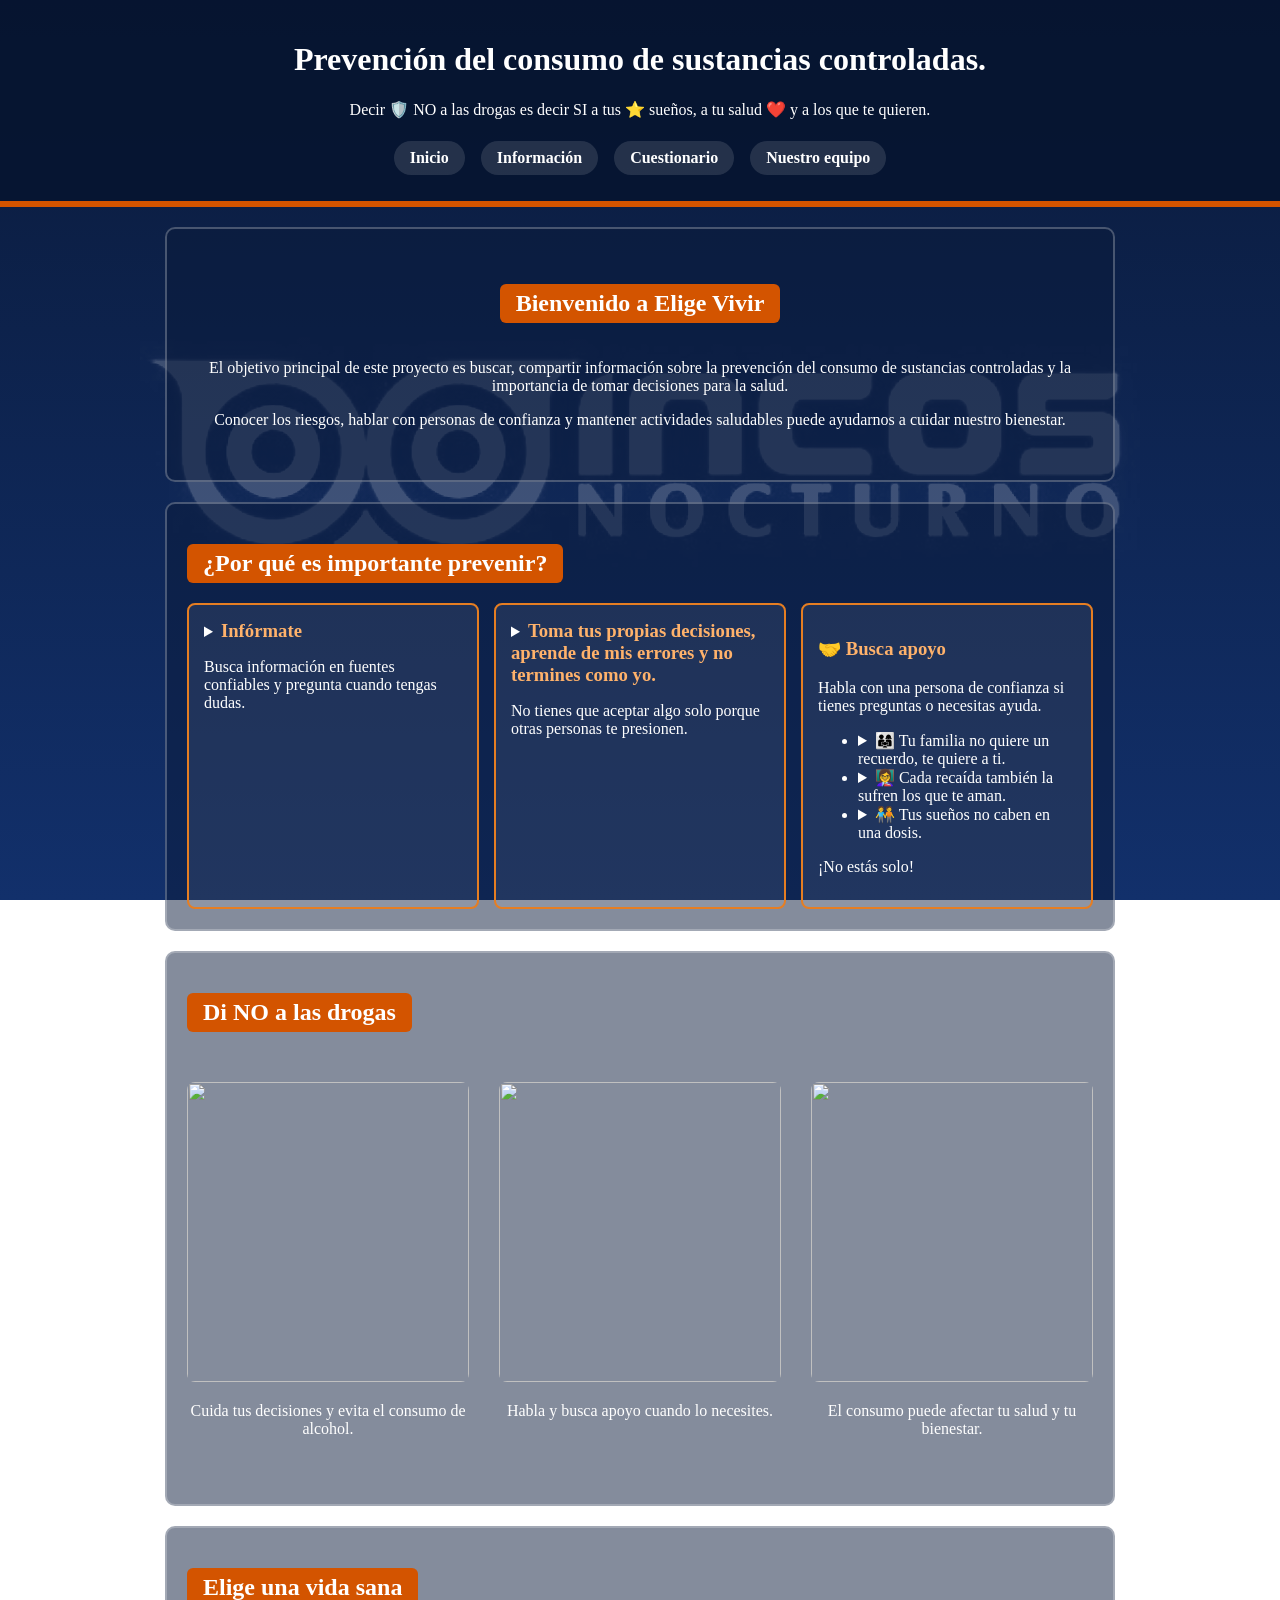
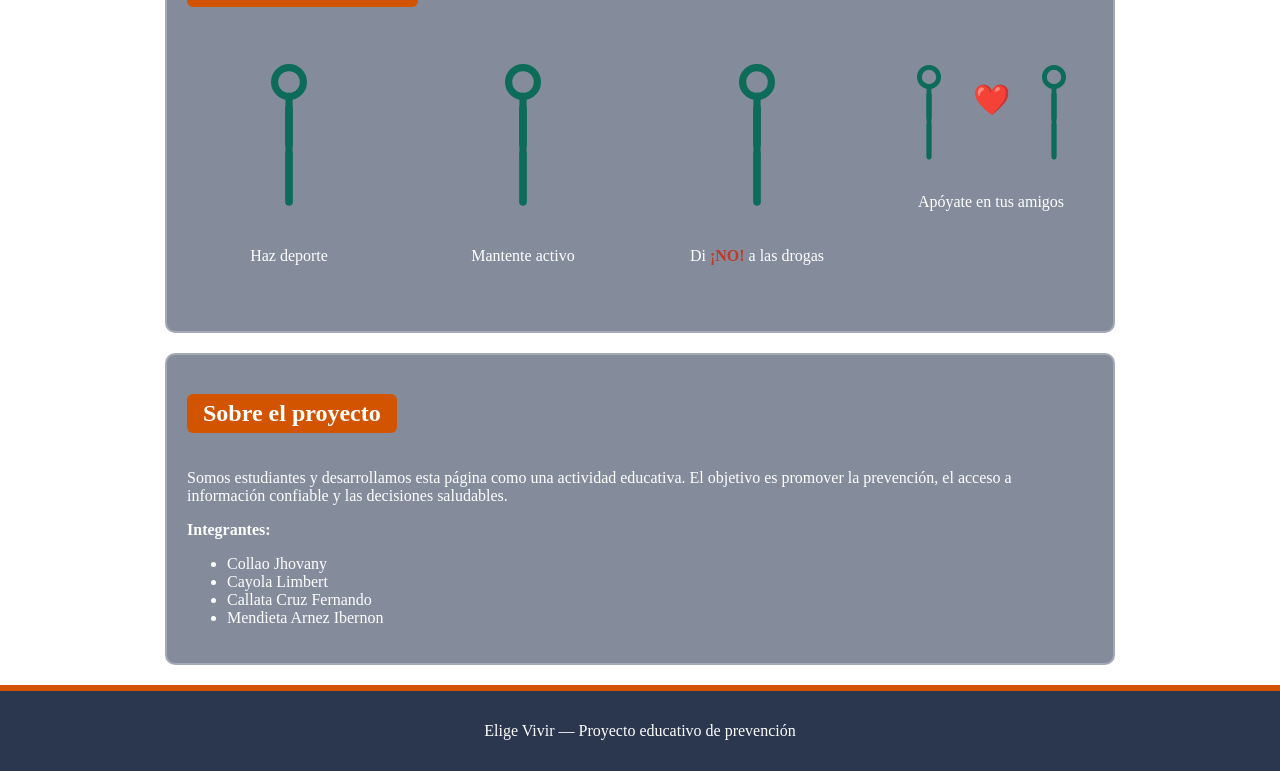
==== index.html @ eb585f91 "Subiendo mi primera pagina web INCOS" ====
<!DOCTYPE html>
<html lang="es">
<head>
    <meta charset="UTF-8">
    <meta name="viewport" content="width=device-width, initial-scale=1.0">
    <title>Elige Vivir | Prevención</title>
    <link rel="stylesheet" href="css/estilos.css">    
    <link rel="stylesheet" href="css/animaciones.css">
    <link rel="stylesheet" href="css/personas.css">


</head>
<body>
    <header>
        <h1>Prevención del consumo de sustancias controladas. </h1>
        <p>Decir <span class="escudo">🛡️</span> NO a las drogas es decir SI a tus <span class="sueno">⭐</span> sueños, a tu salud <span class="corazon">❤️</span> y a los que te quieren.</p>
        
        <nav>
            <a href="#inicio">Inicio</a>
            <a href="#informacion">Información</a>
            <a href="quiz.html">Cuestionario</a>
            <a href="#equipo">Nuestro equipo</a>
        </nav>
    </header>

    <main>
        <section id="inicio" class="principal">
            <h2>Bienvenido a Elige Vivir</h2>
            <p>El objetivo principal de este proyecto es buscar, compartir información 
                 sobre la prevención del consumo de sustancias controladas y la importancia de tomar decisiones para la salud.</p>
            <p>Conocer los riesgos, hablar con personas de confianza y mantener actividades saludables puede ayudarnos a cuidar nuestro bienestar.</p>
            
        </section>

        <section id="informacion">
            <h2>¿Por qué es importante prevenir?</h2>
            <div class="tarjetas">
                <article class="tarjeta">
                    <details>
                    <summary> <h3>Infórmate</h3></summary>
                    
                    <p>
                      <a href="https://www.narcoticosanonimosbolivia.org/reuniones-y-contactos/" target="_blank" rel="noopener noreferrer">Narcóticos Anónimos Bolivia</a>
                      es gratuito y tiene reuniones presenciales y virtuales:
                       </p>
 
                       <ul>
                          <li>
                            <strong>Cochabamba, grupo Libertad:</strong>
                             teléfono fijo <a href="tel:4503599">4503599</a> y
                             WhatsApp <a href="https://wa.me/59171711191" target="_blank" rel="noopener noreferrer">+591 71711191</a>;
                              reuniones lunes, miércoles y viernes desde las 20:00 y domingos desde las 17:00,
                             en Calle 25 de Mayo esq. Bolívar #0193.
                          </li>
                           <li>
                             <strong>Cochabamba, grupo “Solo por hoy”:</strong>
                              celular <a href="tel:+59171719170">+591 71719170</a>,
                              en la Iglesia Verbo Divino, martes, jueves y sábados desde las 19:00.
                          </li>
                          <li>
                               <strong>Santa Cruz, grupo “Vivir Limpios”:</strong>
                                WhatsApp <a href="https://wa.me/59160806082" target="_blank" rel="noopener noreferrer">+591 60806082</a>,
                                en la Capilla Nuestra Señora del Rosario, lunes, miércoles y viernes desde las 19:00.
                          </li>
                          <li>
                               <strong>Santa Cruz, grupo “Valor para Cambiar”:</strong>
                               WhatsApp <a href="https://wa.me/59177846469" target="_blank" rel="noopener noreferrer">+591 77846469</a>.
                          </li>
                      </ul>
 
                          <p class="aviso">Confirma horarios y direcciones en el sitio oficial antes de asistir.</p>
                          </details>

                          <p>Busca información en fuentes confiables y pregunta cuando tengas dudas.</p>
                          



                </article>
                <article class="tarjeta">
                 <details>
                 <summary><h3>Toma tus propias decisiones, aprende de mis errores y no termines como yo. </h3></summary>
                 <img src="img/drogas.gif" alt="Decide por ti" width="200">
                 </details>
                 <p>No tienes que aceptar algo solo porque otras personas te presionen.</p>
                 </article>
                <article class="tarjeta apoyo">
    <h3>🤝 Busca apoyo</h3>
    <p>Habla con una persona de confianza si tienes preguntas o necesitas ayuda.</p>
    <ul>
        
    <li>
        <details>
            <summary>👨‍👩‍👧 Tu familia no quiere un recuerdo, te quiere a ti. </summary>
            
            <video src="C:\INCOS\WEB\proyecto de webOS\videos\si tomas no manejes.mp4" controls width="100%"></video>
        </details>
    </li>
    <li>
        <details>
            <summary>👩‍🏫 Cada recaída también la sufren los que te aman. </summary>
            <video src="C:\INCOS\WEB\proyecto de webOS\videos\no consumas drigas.mp4" controls width="100%"></video>
        </details>
    </li>
    <li>
        <details>
            <summary>🧑‍🤝‍🧑 Tus sueños no caben en una dosis. </summary>
            <video src="C:\INCOS\WEB\proyecto de webOS\videos\tus acciones cobran vidas.mp4" controls width="100%"></video>
        </details>
    </li>

    </ul>
    <p class="aviso">¡No estás solo!</p>
</article>
            </div>
        </section>

        <section id="animaciones">
    <h2>Di NO a las drogas</h2>
    <div class="personas galeria-prevencion">
        <div class="persona">
            <img src="C:\INCOS\WEB\proyecto de webOS\img\img1.webp" height="300 " width="300" >
            <p>Cuida tus decisiones y evita el consumo de alcohol.</p>
        </div>
        <div class="persona">
            <img src="C:\INCOS\WEB\proyecto de webOS\img\img2.jpg"  height="300 " width="300" >
            <p>Habla y busca apoyo cuando lo necesites.</p>
        </div>
        <div class="persona">
            <img src="C:\INCOS\WEB\proyecto de webOS\img\img3.webp" height="300 " width="300">
            <p>El consumo puede afectar tu salud y tu bienestar.</p>
        </div>
    </div>
</section>

    
</section>

        <section id="personas">
    <h2>Elige una vida sana</h2>

    <div class="personas">

        <!-- 1. Persona haciendo deporte -->
        <div class="persona">
            <svg viewBox="0 0 100 140" class="p-deporte">
                <g class="figura">
                    <circle class="cabeza" cx="50" cy="20" r="12"/>
                    <line class="cuerpo" x1="50" y1="32" x2="50" y2="80"/>
                    <line class="brazo-i" x1="50" y1="42" x2="50" y2="72"/>
                    <line class="brazo-d" x1="50" y1="42" x2="50" y2="72"/>
                    <line class="pierna-i" x1="50" y1="80" x2="50" y2="120"/>
                    <line class="pierna-d" x1="50" y1="80" x2="50" y2="120"/>
                </g>
            </svg>
            <p>Haz deporte</p>
        </div>

        <!-- 2. Persona corriendo -->
        <div class="persona">
            <svg viewBox="0 0 100 140" class="p-correr">
                <g class="figura">
                    <circle class="cabeza" cx="50" cy="20" r="12"/>
                    <line class="cuerpo" x1="50" y1="32" x2="50" y2="80"/>
                    <line class="brazo-i" x1="50" y1="42" x2="50" y2="72"/>
                    <line class="brazo-d" x1="50" y1="42" x2="50" y2="72"/>
                    <line class="pierna-i" x1="50" y1="80" x2="50" y2="120"/>
                    <line class="pierna-d" x1="50" y1="80" x2="50" y2="120"/>
                </g>
            </svg>
            <p>Mantente activo</p>
        </div>

        <!-- 3. Persona diciendo NO -->
        <div class="persona">
            <svg viewBox="0 0 100 140" class="p-no">
                <g class="figura">
                    <circle class="cabeza" cx="50" cy="20" r="12"/>
                    <line class="cuerpo" x1="50" y1="32" x2="50" y2="80"/>
                    <line class="brazo-i" x1="50" y1="42" x2="50" y2="72"/>
                    <line class="brazo-d" x1="50" y1="42" x2="50" y2="72"/>
                    <line class="pierna-i" x1="50" y1="80" x2="50" y2="120"/>
                    <line class="pierna-d" x1="50" y1="80" x2="50" y2="120"/>
                </g>
            </svg>
            <p>Di <span class="texto-no">¡NO!</span> a las drogas</p>
        </div>

        <!-- 4. Amigos que se apoyan -->
        <div class="persona">
            <div class="amigos">
                <svg viewBox="0 0 100 140" class="p-amigo">
                    <g class="figura">
                        <circle class="cabeza" cx="50" cy="20" r="12"/>
                        <line class="cuerpo" x1="50" y1="32" x2="50" y2="80"/>
                        <line class="brazo-i" x1="50" y1="42" x2="50" y2="72"/>
                        <line class="brazo-d" x1="50" y1="42" x2="50" y2="72"/>
                        <line class="pierna-i" x1="50" y1="80" x2="50" y2="120"/>
                        <line class="pierna-d" x1="50" y1="80" x2="50" y2="120"/>
                    </g>
                </svg>

                <span class="corazon-flota">❤️</span>

                <svg viewBox="0 0 100 140" class="p-amigo p-retraso">
                    <g class="figura">
                        <circle class="cabeza" cx="50" cy="20" r="12"/>
                        <line class="cuerpo" x1="50" y1="32" x2="50" y2="80"/>
                        <line class="brazo-i" x1="50" y1="42" x2="50" y2="72"/>
                        <line class="brazo-d" x1="50" y1="42" x2="50" y2="72"/>
                        <line class="pierna-i" x1="50" y1="80" x2="50" y2="120"/>
                        <line class="pierna-d" x1="50" y1="80" x2="50" y2="120"/>
                    </g>
                </svg>
            </div>
            <p>Apóyate en tus amigos</p>
        </div>

    </div>
</section>

        <section id="equipo">
            <h2>Sobre el proyecto</h2>
            <p>Somos estudiantes y desarrollamos esta página como una actividad educativa. El objetivo es promover la prevención, el acceso a información confiable y las decisiones saludables.</p>
            <p><strong>Integrantes:</strong></p>
            <ul>
                <li>Collao Jhovany</li>
                <li>Cayola Limbert</li>
                <li>Callata Cruz Fernando</li>
                <li>Mendieta Arnez Ibernon</li>
            </ul>
        </section>
    </main>

    <footer>
        <p>Elige Vivir — Proyecto educativo de prevención</p>
    </footer>

</body>
</html>
---- css/estilos.css ----
/* ===== FONDO AZUL + MARCA DE AGUA ===== */

body {
    margin: 0;
    min-height: 100vh;
    color: white;
}

/* capa 1: degradado azul (detrás de todo) */
body::before {
    content: "";
    position: fixed;
    inset: 0;
    background: linear-gradient(180deg, #0a1a3a 0%, #12306b 100%);
    z-index: -2;
}

/* capa 2: marca de agua INCOS (detrás del contenido, encima del azul) */
body::after {
    content: "";
    position: fixed;
    inset: 0;
    background-image: url("../img/incos.jpeg");
    background-repeat: no-repeat;
    background-position: center;
    background-size: 1000px;
    /* invierte el logo: el blanco pasa a negro (invisible con screen)
       y el logo queda claro sobre el azul */
    filter: grayscale(1) invert(1) brightness(3);
    mix-blend-mode: screen;
    opacity: 0.2;              /* sube a 0.3 para que se note más */
    pointer-events: none;
    z-index: -1;
}

/* ===== ENCABEZADO Y MENÚ ===== */

header {
    background-color: rgba(6, 20, 48, 0.85);
    color: white;
    text-align: center;
    padding: 20px;
    border-bottom: 6px solid #d35400;
}

nav {
    margin-top: 15px;
}

/* los enlaces parecen etiquetas */
nav a {
    color: white;
    background-color: rgba(255, 255, 255, 0.12);
    text-decoration: none;
    margin: 6px;
    padding: 8px 16px;
    border-radius: 20px;
    display: inline-block;
    font-weight: bold;
}

nav a:hover {
    background-color: white;
    color: #0a1a3a;
}

/* ===== CONTENIDO ===== */

main {
    width: 90%;
    max-width: 950px;
    margin: 20px auto;
}

section {
    background-color: rgba(10, 26, 58, 0.5);
    margin-bottom: 20px;
    padding: 20px;
    border: 2px solid rgba(255, 255, 255, 0.25);
    border-radius: 10px;
}

/* los titulos parecen una etiqueta */
h2 {
    color: white;
    background-color: #d35400;
    display: inline-block;
    padding: 6px 16px;
    border-radius: 6px;
}

.principal {
    text-align: center;
    padding: 35px 20px;
}

/* ===== TARJETAS ===== */

.tarjetas {
    display: flex;
    gap: 15px;
}

.tarjeta {
    flex: 1;
    background-color: rgba(255, 255, 255, 0.08);
    padding: 15px;
    border: 2px solid #e67e22;
    border-radius: 8px;
}

.tarjeta h3 {
    color: #ffb26b;
}

.tarjeta a {
    color: #ffb26b;
}

.tarjeta summary {
    cursor: pointer;
}

.tarjeta summary h3 {
    display: inline;
}

/* ===== GALERÍA DE FOTOS ===== */

.galeria-prevencion {
    display: flex;
    gap: 20px;                 /* separación entre fotos */
    justify-content: center;
}

.persona {
    flex: 1;
    text-align: center;
}

.persona img {
    width: 100%;
    height: 300px;
    object-fit: cover;         /* mismo tamaño para las tres fotos, sin deformarlas */
    border-radius: 8px;
}

/* ===== BOTONES ===== */

.boton {
    background-color: #d35400;
    color: white;
    border: none;
    padding: 12px 20px;
    margin-top: 10px;
    margin-right: 8px;
    border-radius: 25px;
    cursor: pointer;
    font-size: 16px;
    font-weight: bold;
}

.boton:hover {
    background-color: #a04000;
}

.boton:disabled {
    background-color: #aaa;
    cursor: not-allowed;
}

/* ===== CUESTIONARIO ===== */

.caja-quiz {
    background-color: rgba(255, 255, 255, 0.08);
    border: 2px dashed #e67e22;
    padding: 18px;
    border-radius: 8px;
    margin-top: 15px;
}

input {
    display: block;
    width: 95%;
    max-width: 400px;
    padding: 10px;
    margin: 8px 0;
    border: 1px solid #aaa;
    border-radius: 4px;
    background-color: white;
    color: #000;
}

.opcion {
    display: block;
    width: 100%;
    text-align: left;
    background-color: white;
    color: #000;
    border: 1px solid #bbb;
    padding: 10px;
    margin: 8px 0;
    border-radius: 4px;
    cursor: pointer;
}

.opcion:hover {
    background-color: #ffe5cc;
}

.opcion.correcta {
    background-color: #d7f0d9;
    border-color: #338642;
}

.opcion.incorrecta {
    background-color: #f7dddd;
    border-color: #b83b3b;
}

.barra-fondo {
    background-color: #ddd;
    height: 14px;
    border-radius: 7px;
    overflow: hidden;
}

#barraQuiz {
    background-color: #e67e22;
    width: 0;
    height: 14px;
}

.puntaje-final {
    font-size: 40px;
    font-weight: bold;
    color: #ffb26b;
}

.oculto {
    display: none;
}

/* ===== PIE DE PÁGINA ===== */

footer {
    background-color: rgba(6, 20, 48, 0.85);
    color: white;
    text-align: center;
    padding: 15px;
    border-top: 6px solid #d35400;
}

/* ===== CELULAR ===== */

@media (max-width: 650px) {
    .tarjetas {
        display: block;
    }

    .tarjeta {
        margin-bottom: 10px;
    }

    .galeria-prevencion {
        flex-direction: column;
    }

    nav a {
        margin: 4px;
    }
}
---- css/animaciones.css ----
/* ============================================
   animaciones.css
   Animaciones simples para "Elige Vivir"
   Se usan en CSS puro: no hace falta JavaScript.
   ============================================ */


/* ---------- 1. DEFINIMOS LAS ANIMACIONES (@keyframes) ---------- */

/* Aparecer subiendo suavemente */
@keyframes aparecer {
    from {
        opacity: 0;
        transform: translateY(30px);
    }
    to {
        opacity: 1;
        transform: translateY(0);
    }
}

/* Latido de corazón: simboliza la vida y la salud */
@keyframes latido {
    0%, 100% { transform: scale(1); }
    25%      { transform: scale(1.3); }
    50%      { transform: scale(1); }
    75%      { transform: scale(1.2); }
}

/* Escudo que "protege": crece y brilla un poco */
@keyframes proteger {
    0%, 100% {
        transform: scale(1);
        filter: drop-shadow(0 0 0 rgba(0, 150, 255, 0));
    }
    50% {
        transform: scale(1.15);
        filter: drop-shadow(0 0 10px rgba(0, 150, 255, 0.9));
    }
}

/* Flotar de arriba a abajo */
@keyframes flotar {
    0%, 100% { transform: translateY(0); }
    50%      { transform: translateY(-10px); }
}

/* Llenado de la barra de progreso del cuestionario */
@keyframes brillo {
    0%   { opacity: 0.7; }
    50%  { opacity: 1; }
    100% { opacity: 0.7; }
}

/* Rebote para el puntaje final */
@keyframes rebote {
    0%   { transform: scale(0); }
    60%  { transform: scale(1.3); }
    100% { transform: scale(1); }
}


/* ---------- 2. APLICAMOS LAS ANIMACIONES A TU PÁGINA ---------- */

/* Encabezado: título y frase aparecen al cargar */
header h1 {
    animation: aparecer 1s ease-out;
}

header p {
    animation: aparecer 1.5s ease-out;
}

/* Cada sección aparece al cargar la página */
main section {
    animation: aparecer 1s ease-out;
}

/* Menú: los enlaces se levantan al pasar el mouse */
nav a {
    display: inline-block;
    transition: transform 0.3s;
}

nav a:hover {
    transform: translateY(-4px) scale(1.1);
}

/* Tarjetas de "¿Por qué es importante prevenir?" */
.tarjeta {
    transition: transform 0.3s, box-shadow 0.3s;
}

.tarjeta:hover {
    transform: translateY(-10px);
    box-shadow: 0 10px 20px rgba(0, 0, 0, 0.25);
}

/* Botones del cuestionario */
.boton {
    transition: transform 0.2s, box-shadow 0.2s;
}

.boton:hover {
    transform: scale(1.08);
    box-shadow: 0 5px 12px rgba(0, 0, 0, 0.3);
}

.boton:active {
    transform: scale(0.95);
}

/* Cajas del cuestionario aparecen suavemente */
.caja-quiz {
    animation: aparecer 0.6s ease-out;
}

/* Barra de progreso del cuestionario */
#barraQuiz {
    transition: width 0.5s ease;
    animation: brillo 2s infinite;
}

/* Puntaje final con rebote */
.puntaje-final {
    animation: rebote 0.8s ease-out;
}


/* ---------- 3. ÍCONOS TEMÁTICOS (contra las drogas) ---------- */

/* Corazón latiendo = vida y salud */
.corazon {
    display: inline-block;
    animation: latido 1.5s infinite;
}

/* Escudo protector = decir NO a las drogas */
.escudo {
    display: inline-block;
    animation: proteger 2s infinite;
}

/* Estrella flotando = tus sueños */
.sueno {
    display: inline-block;
    animation: flotar 3s ease-in-out infinite;
}
---- css/personas.css ----
/* ============================================
   personas.css
   Personas (figuras de palitos) que se mueven
   Archivo independiente: no necesita animaciones.css
   ============================================ */


/* ---------- 1. CONTENEDORES ---------- */

.personas {
    display: flex;
    justify-content: center;
    flex-wrap: wrap;
    gap: 30px;
    margin: 30px 0;
}

.persona {
    text-align: center;
    width: 180px;
}

.persona svg {
    width: 120px;
    height: 170px;
    overflow: visible;
}

/* Dibujo de la persona: color y grosor de las líneas */
.persona line,
.persona circle {
    stroke: #0d6b5a;
    stroke-width: 6;
    stroke-linecap: round;
    fill: none;
}

/* Punto de giro de cada parte del cuerpo
   (el hombro para los brazos, la cadera para las piernas) */
.brazo-i, .brazo-d {
    transform-origin: 50px 42px;
}

.pierna-i, .pierna-d {
    transform-origin: 50px 80px;
}


/* ---------- 2. PERSONA HACIENDO DEPORTE (saltos de tijera) ---------- */

@keyframes p-salto {
    0%, 100% { transform: translateY(0); }
    50%      { transform: translateY(-10px); }
}

@keyframes p-brazo-i-abrir {
    0%, 100% { transform: rotate(15deg); }
    50%      { transform: rotate(155deg); }
}

@keyframes p-brazo-d-abrir {
    0%, 100% { transform: rotate(-15deg); }
    50%      { transform: rotate(-155deg); }
}

@keyframes p-pierna-i-abrir {
    0%, 100% { transform: rotate(5deg); }
    50%      { transform: rotate(25deg); }
}

@keyframes p-pierna-d-abrir {
    0%, 100% { transform: rotate(-5deg); }
    50%      { transform: rotate(-25deg); }
}

.p-deporte .figura  { animation: p-salto 1s ease-in-out infinite; }
.p-deporte .brazo-i { animation: p-brazo-i-abrir 1s ease-in-out infinite; }
.p-deporte .brazo-d { animation: p-brazo-d-abrir 1s ease-in-out infinite; }
.p-deporte .pierna-i { animation: p-pierna-i-abrir 1s ease-in-out infinite; }
.p-deporte .pierna-d { animation: p-pierna-d-abrir 1s ease-in-out infinite; }


/* ---------- 3. PERSONA CORRIENDO ---------- */

@keyframes p-balanceo-brazo {
    from { transform: rotate(-50deg); }
    to   { transform: rotate(50deg); }
}

@keyframes p-balanceo-pierna {
    from { transform: rotate(-40deg); }
    to   { transform: rotate(40deg); }
}

@keyframes p-rebote {
    from { transform: translateY(0); }
    to   { transform: translateY(-6px); }
}

.p-correr .figura   { animation: p-rebote 0.3s ease-in-out infinite alternate; }
.p-correr .brazo-i  { animation: p-balanceo-brazo 0.3s ease-in-out infinite alternate; }
.p-correr .brazo-d  { animation: p-balanceo-brazo 0.3s ease-in-out infinite alternate-reverse; }
.p-correr .pierna-i { animation: p-balanceo-pierna 0.3s ease-in-out infinite alternate; }
.p-correr .pierna-d { animation: p-balanceo-pierna 0.3s ease-in-out infinite alternate-reverse; }


/* ---------- 4. PERSONA DICIENDO "NO" (brazos arriba, como un alto) ---------- */

@keyframes p-no-izq {
    from { transform: rotate(135deg); }
    to   { transform: rotate(165deg); }
}

@keyframes p-no-der {
    from { transform: rotate(-135deg); }
    to   { transform: rotate(-165deg); }
}

@keyframes p-pulso {
    0%, 100% { transform: scale(1); }
    50%      { transform: scale(1.25); }
}

.p-no .brazo-i { animation: p-no-izq 0.4s ease-in-out infinite alternate; }
.p-no .brazo-d { animation: p-no-der 0.4s ease-in-out infinite alternate; }

/* El texto "¡NO!" late */
.texto-no {
    display: inline-block;
    color: #c0392b;
    font-weight: bold;
    animation: p-pulso 0.8s ease-in-out infinite;
}


/* ---------- 5. AMIGOS QUE SE APOYAN ---------- */

@keyframes p-saltito {
    0%, 100% { transform: translateY(0); }
    50%      { transform: translateY(-8px); }
}

@keyframes p-saludo {
    0%, 100% { transform: rotate(10deg); }
    50%      { transform: rotate(35deg); }
}

@keyframes p-saludo-d {
    0%, 100% { transform: rotate(-10deg); }
    50%      { transform: rotate(-35deg); }
}

@keyframes p-flotar-corazon {
    0%, 100% { transform: translateY(0) scale(1); }
    50%      { transform: translateY(-12px) scale(1.2); }
}

.amigos {
    display: flex;
    justify-content: center;
    align-items: flex-end;
}

.amigos svg {
    width: 80px;
    height: 120px;
}

.p-amigo .figura  { animation: p-saltito 1.2s ease-in-out infinite; }
.p-amigo .brazo-i { animation: p-saludo 1.2s ease-in-out infinite; }
.p-amigo .brazo-d { animation: p-saludo-d 1.2s ease-in-out infinite; }

/* El segundo amigo se mueve un poquito después */
.p-retraso .figura,
.p-retraso .brazo-i,
.p-retraso .brazo-d {
    animation-delay: 0.6s;
}

.corazon-flota {
    font-size: 30px;
    margin: 0 4px 60px;
    animation: p-flotar-corazon 1.5s ease-in-out infinite;
}
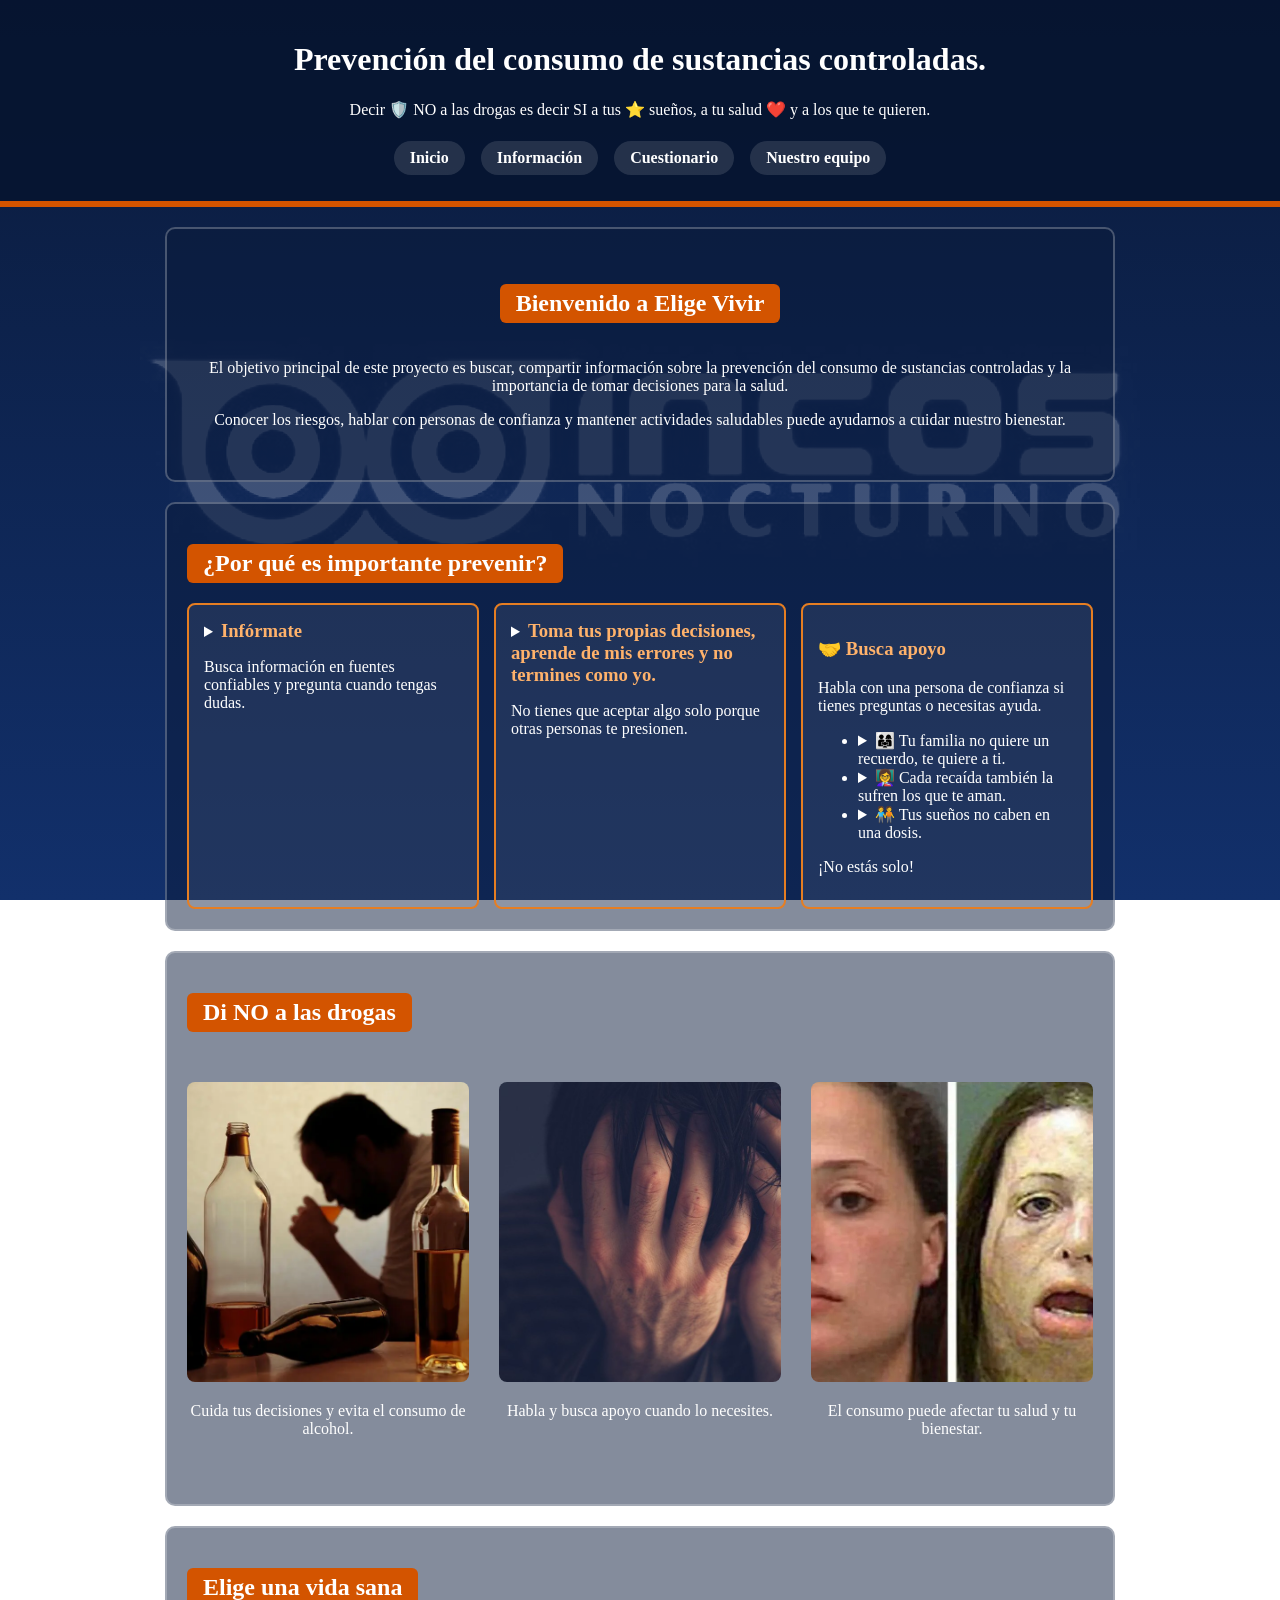
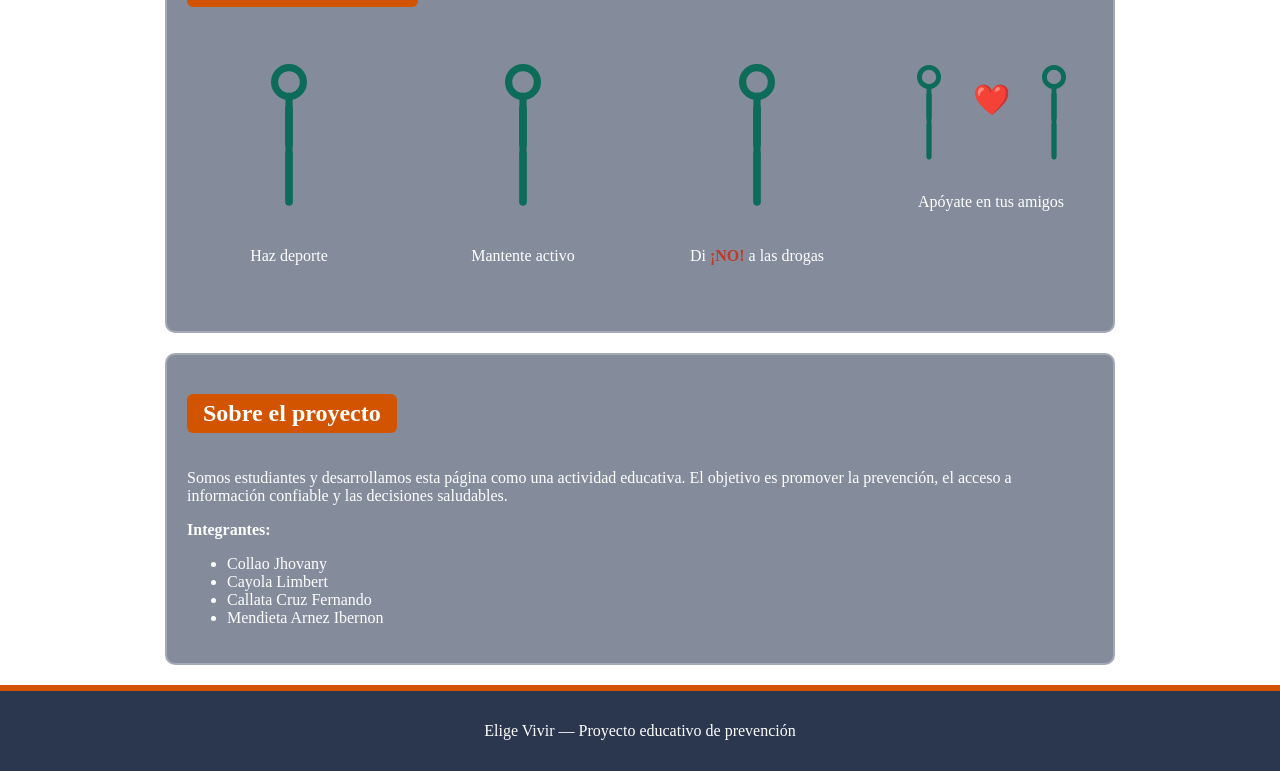
==== commit 3bdf09a4: "Se ha corregido errores" ====
--- a/index.html
+++ b/index.html
@@ -118,19 +118,19 @@
         <section id="animaciones">
     <h2>Di NO a las drogas</h2>
     <div class="personas galeria-prevencion">
-        <div class="persona">
-            <img src="C:\INCOS\WEB\proyecto de webOS\img\img1.webp" height="300 " width="300" >
-            <p>Cuida tus decisiones y evita el consumo de alcohol.</p>
-        </div>
-        <div class="persona">
-            <img src="C:\INCOS\WEB\proyecto de webOS\img\img2.jpg"  height="300 " width="300" >
-            <p>Habla y busca apoyo cuando lo necesites.</p>
-        </div>
-        <div class="persona">
-            <img src="C:\INCOS\WEB\proyecto de webOS\img\img3.webp" height="300 " width="300">
-            <p>El consumo puede afectar tu salud y tu bienestar.</p>
-        </div>
-    </div>
+    <div class="persona">
+        <img src="img/img1.webp" alt="Persona bebiendo alcohol">
+        <p>Cuida tus decisiones y evita el consumo de alcohol.</p>
+    </div>
+    <div class="persona">
+        <img src="img/img2.jpg" alt="Persona pidiendo ayuda">
+        <p>Habla y busca apoyo cuando lo necesites.</p>
+    </div>
+    <div class="persona">
+        <img src="img/img3.webp" alt="Efectos del consumo en el rostro">
+        <p>El consumo puede afectar tu salud y tu bienestar.</p>
+    </div>
+</div>
 </section>
 
     
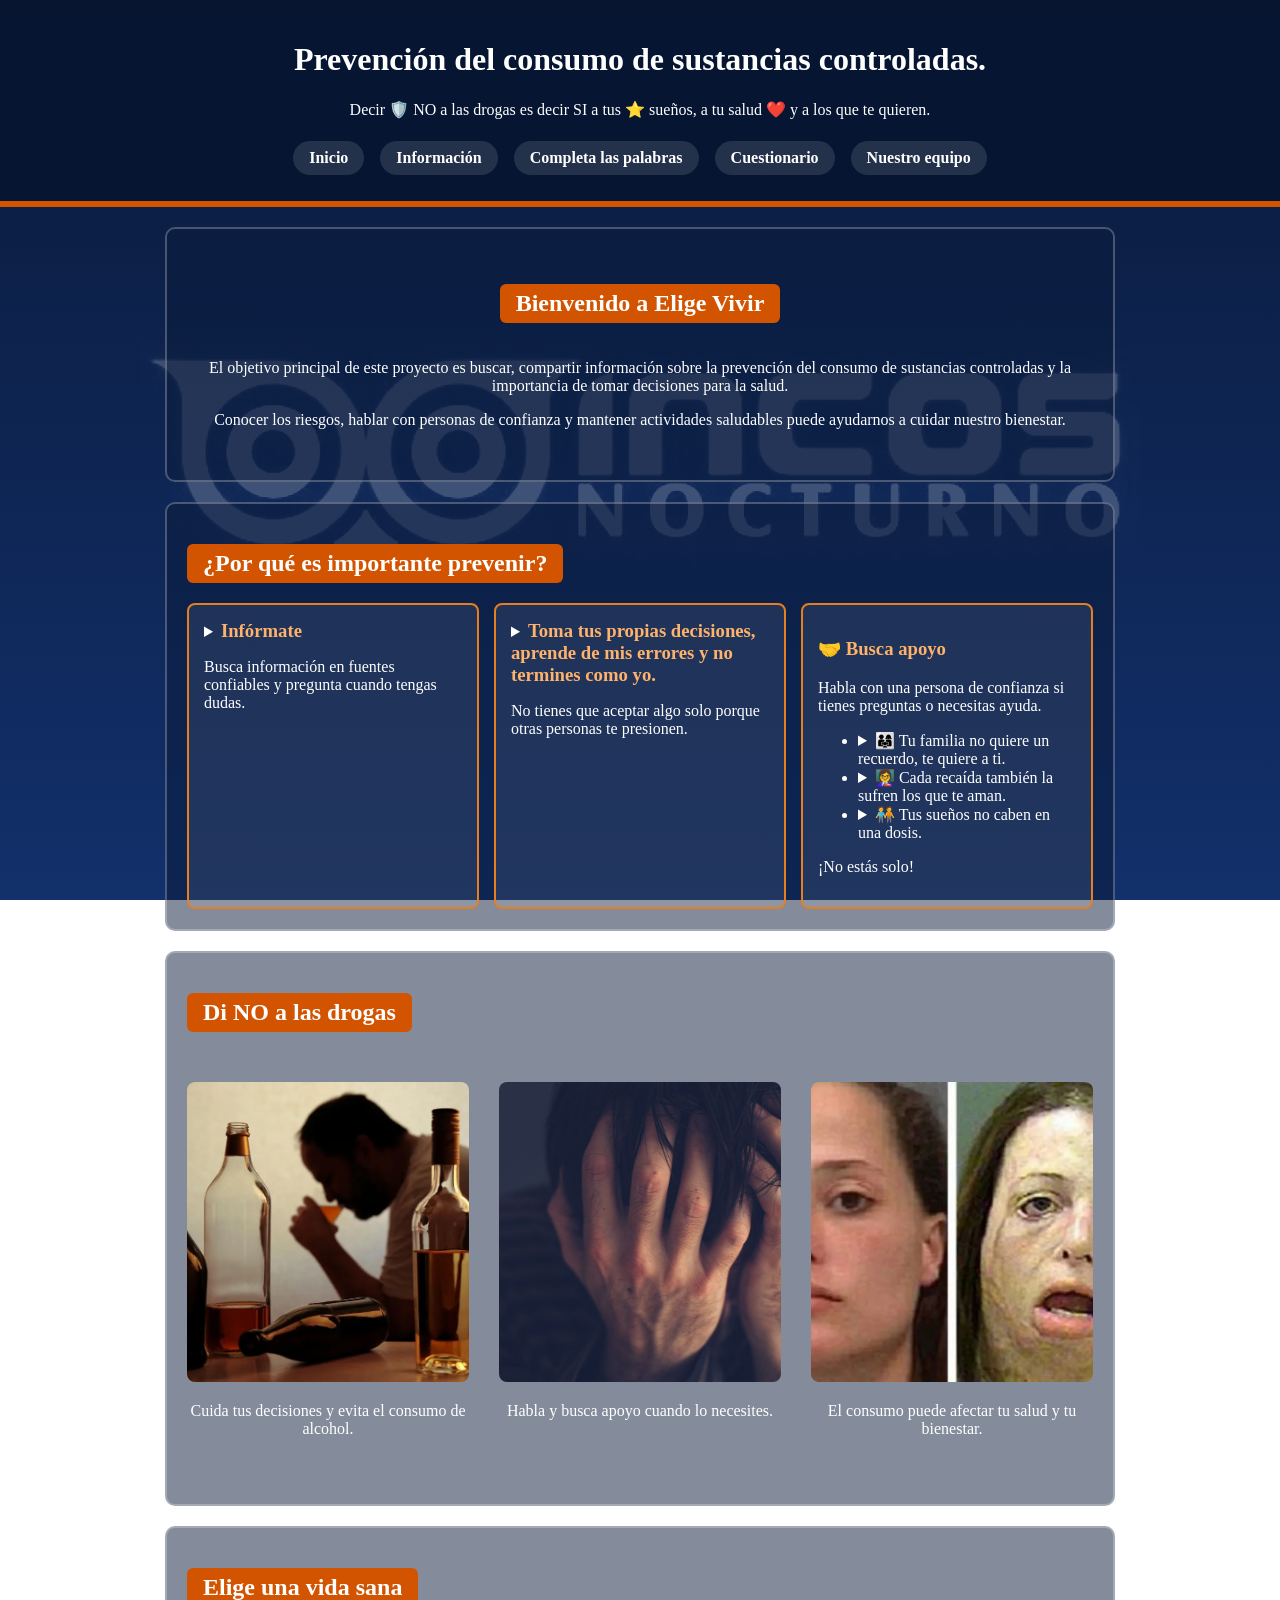
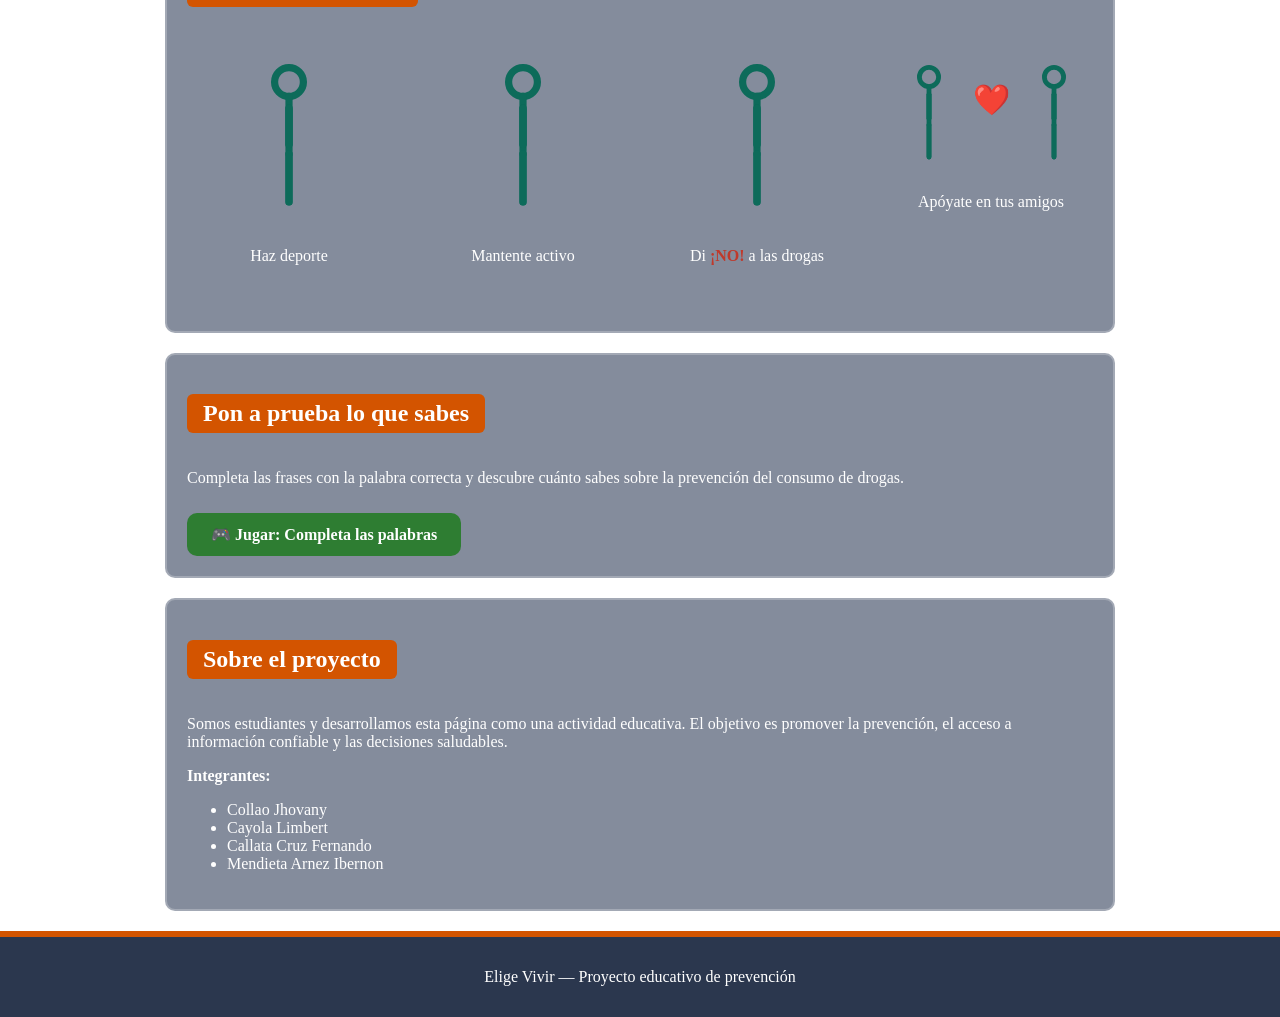
==== commit b22ff822: "Se ha actualizado el html y creado un nuevo quiz" ====
--- a/index.html
+++ b/index.html
@@ -7,20 +7,30 @@
     <link rel="stylesheet" href="css/estilos.css">    
     <link rel="stylesheet" href="css/animaciones.css">
     <link rel="stylesheet" href="css/personas.css">
-
+    <link rel="stylesheet" href="css/juegoDePalabras.css">
+    <link rel="stylesheet" href="css/menu.css">
 
 </head>
+    <script src="js/menu.js" defer></script>
+</body>
 <body>
     <header>
         <h1>Prevención del consumo de sustancias controladas. </h1>
         <p>Decir <span class="escudo">🛡️</span> NO a las drogas es decir SI a tus <span class="sueno">⭐</span> sueños, a tu salud <span class="corazon">❤️</span> y a los que te quieren.</p>
         
-        <nav>
-            <a href="#inicio">Inicio</a>
-            <a href="#informacion">Información</a>
-            <a href="quiz.html">Cuestionario</a>
-            <a href="#equipo">Nuestro equipo</a>
-        </nav>
+        <button id="btnMenu" class="btn-menu" aria-label="Abrir menú" aria-expanded="false">
+    <span></span>
+    <span></span>
+    <span></span>
+</button>
+
+<nav id="menuPrincipal">
+    <a href="#inicio">Inicio</a>
+    <a href="#informacion">Información</a>
+    <a href="juegoDePalabras.html">Completa las palabras</a>
+    <a href="quiz.html">Cuestionario</a>
+    <a href="#equipo">Nuestro equipo</a>
+</nav>
     </header>
 
     <main>
@@ -90,24 +100,23 @@
     <ul>
         
     <li>
-        <details>
-            <summary>👨‍👩‍👧 Tu familia no quiere un recuerdo, te quiere a ti. </summary>
-            
-            <video src="C:\INCOS\WEB\proyecto de webOS\videos\si tomas no manejes.mp4" controls width="100%"></video>
-        </details>
-    </li>
-    <li>
-        <details>
-            <summary>👩‍🏫 Cada recaída también la sufren los que te aman. </summary>
-            <video src="C:\INCOS\WEB\proyecto de webOS\videos\no consumas drigas.mp4" controls width="100%"></video>
-        </details>
-    </li>
-    <li>
-        <details>
-            <summary>🧑‍🤝‍🧑 Tus sueños no caben en una dosis. </summary>
-            <video src="C:\INCOS\WEB\proyecto de webOS\videos\tus acciones cobran vidas.mp4" controls width="100%"></video>
-        </details>
-    </li>
+    <details>
+        <summary>👨‍👩‍👧 Tu familia no quiere un recuerdo, te quiere a ti.</summary>
+        <video src="videos/si-tomas-no-manejes.mp4" controls preload="metadata" width="100%"></video>
+    </details>
+</li>
+<li>
+    <details>
+        <summary>👩‍🏫 Cada recaída también la sufren los que te aman.</summary>
+        <video src="videos/no-consumas-drogas.mp4" controls preload="metadata" width="100%"></video>
+    </details>
+</li>
+<li>
+    <details>
+        <summary>🧑‍🤝‍🧑 Tus sueños no caben en una dosis.</summary>
+        <video src="videos/tus-acciones-cobran-vidas.mp4" controls preload="metadata" width="100%"></video>
+    </details>
+</li>
 
     </ul>
     <p class="aviso">¡No estás solo!</p>
@@ -131,9 +140,6 @@
         <p>El consumo puede afectar tu salud y tu bienestar.</p>
     </div>
 </div>
-</section>
-
-    
 </section>
 
         <section id="personas">
@@ -219,6 +225,13 @@
     </div>
 </section>
 
+        <!-- ===== Enlace al ejercicio (página aparte) ===== -->
+        <section id="juego">
+            <h2>Pon a prueba lo que sabes</h2>
+            <p>Completa las frases con la palabra correcta y descubre cuánto sabes sobre la prevención del consumo de drogas.</p>
+            <a class="enlace-juego" href="juegoDePalabras.html">🎮 Jugar: Completa las palabras</a>
+        </section>
+
         <section id="equipo">
             <h2>Sobre el proyecto</h2>
             <p>Somos estudiantes y desarrollamos esta página como una actividad educativa. El objetivo es promover la prevención, el acceso a información confiable y las decisiones saludables.</p>
@@ -237,4 +250,4 @@
     </footer>
 
 </body>
-</html>
+</html>
--- a/css/juegoDePalabras.css
+++ b/css/juegoDePalabras.css
@@ -0,0 +1,70 @@
+
+#quiz .quiz-caja {
+    max-width: 650px;
+    margin: 20px auto;
+    padding: 24px;
+    background: #e67d49;
+    border-radius: 16px;
+    box-shadow: 0 4px 14px rgba(0, 0, 0, 0.15);
+    text-align: center;
+    color: #222;
+}
+#quiz .fila-frase {
+    margin: 14px 0;
+    font-size: 1.1rem;
+    line-height: 2;
+}
+#quiz .fila-frase input {
+    font-size: 1.1rem;
+    padding: 4px 8px;
+    border: 2px solid #999;
+    border-radius: 8px;
+    text-align: center;
+    text-transform: lowercase;
+    outline: none;
+}
+#quiz .fila-frase input:focus { border-color: #1565c0; }
+#quiz .fila-frase input.correcto {
+    border-color: #2e7d32;
+    background: #c8e6c9;
+}
+#quiz .fila-frase input.incorrecto {
+    border-color: #c62828;
+    background: #ffcdd2;
+}
+#quiz .boton {
+    display: inline-block;
+    margin: 10px 6px 0;
+    padding: 12px 24px;
+    font-size: 1rem;
+    font-weight: bold;
+    color: #fff;
+    background: #2e7d32;
+    border: none;
+    border-radius: 10px;
+    cursor: pointer;
+    transition: transform 0.15s, background 0.2s;
+}
+#quiz .boton:hover { background: #1b5e20; transform: scale(1.05); }
+#quiz .boton.secundario { background: #1565c0; }
+#quiz .boton.secundario:hover { background: #0d47a1; }
+#quiz #resultado {
+    margin-top: 18px;
+    font-size: 1.2rem;
+    font-weight: bold;
+}
+
+
+.enlace-juego {
+    display: inline-block;
+    margin-top: 10px;
+    padding: 12px 24px;
+    font-size: 1rem;
+    font-weight: bold;
+    color: #fff;
+    background: #2e7d32;
+    border-radius: 10px;
+    text-decoration: none;
+    transition: transform 0.15s, background 0.2s;
+}
+.enlace-juego:hover { background: #1b5e20; transform: scale(1.05); }
--- a/css/menu.css
+++ b/css/menu.css
@@ -0,0 +1,49 @@
+
+.btn-menu {
+    display: none;
+    margin: 12px auto 0;
+    padding: 10px 12px;
+    background: rgba(255, 255, 255, 0.15);
+    border: 2px solid rgba(255, 255, 255, 0.5);
+    border-radius: 10px;
+    cursor: pointer;
+}
+
+.btn-menu span {
+    display: block;
+    width: 28px;
+    height: 3px;
+    margin: 5px 0;
+    background: #ffffff;
+    border-radius: 2px;
+    transition: transform 0.3s, opacity 0.3s;
+}
+
+
+.btn-menu.activo span:nth-child(1) { transform: translateY(8px) rotate(45deg); }
+.btn-menu.activo span:nth-child(2) { opacity: 0; }
+.btn-menu.activo span:nth-child(3) { transform: translateY(-8px) rotate(-45deg); }
+
+
+@media (max-width: 768px) {
+    .btn-menu {
+        display: block;
+    }
+
+    header #menuPrincipal {
+        display: none;
+    }
+
+    header #menuPrincipal.abierto {
+        display: flex;
+        flex-direction: column;
+        align-items: center;
+        gap: 10px;
+        margin-top: 12px;
+    }
+
+    header #menuPrincipal.abierto a {
+        width: 80%;
+        text-align: center;
+    }
+}
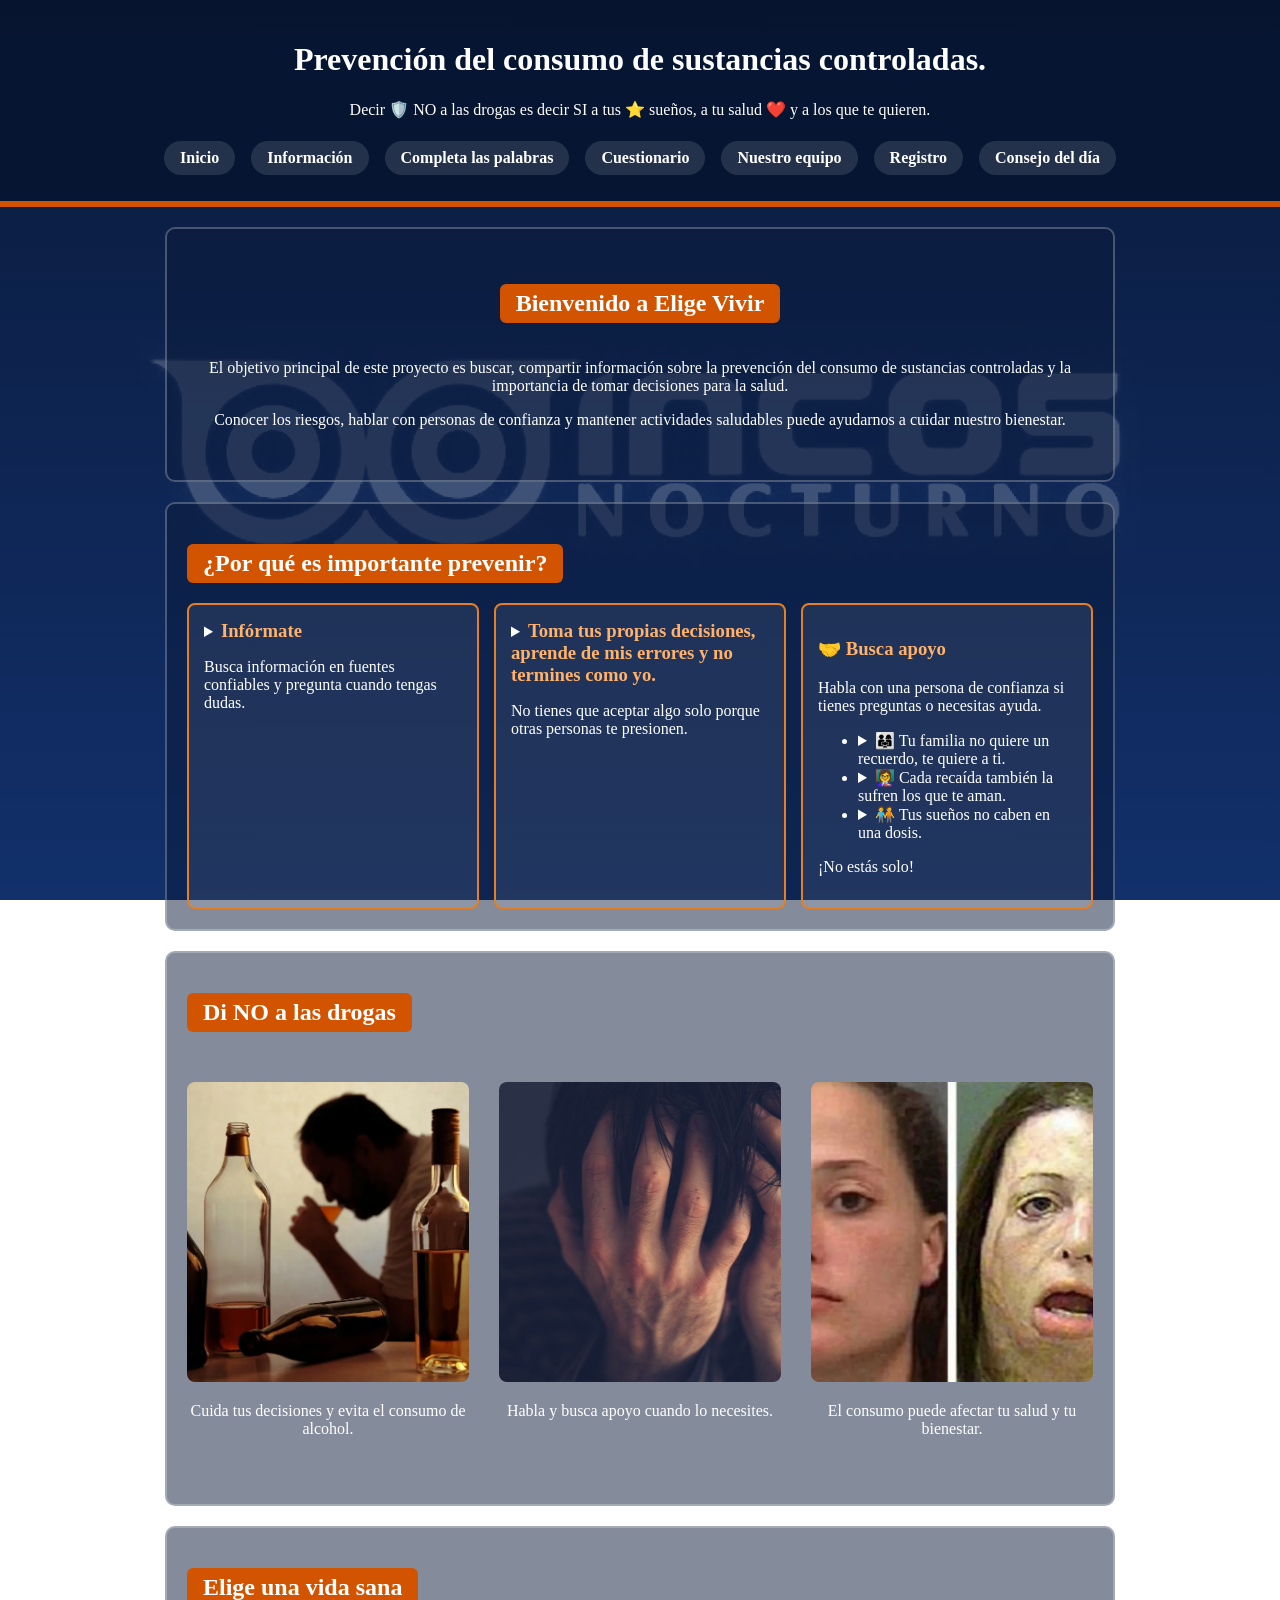
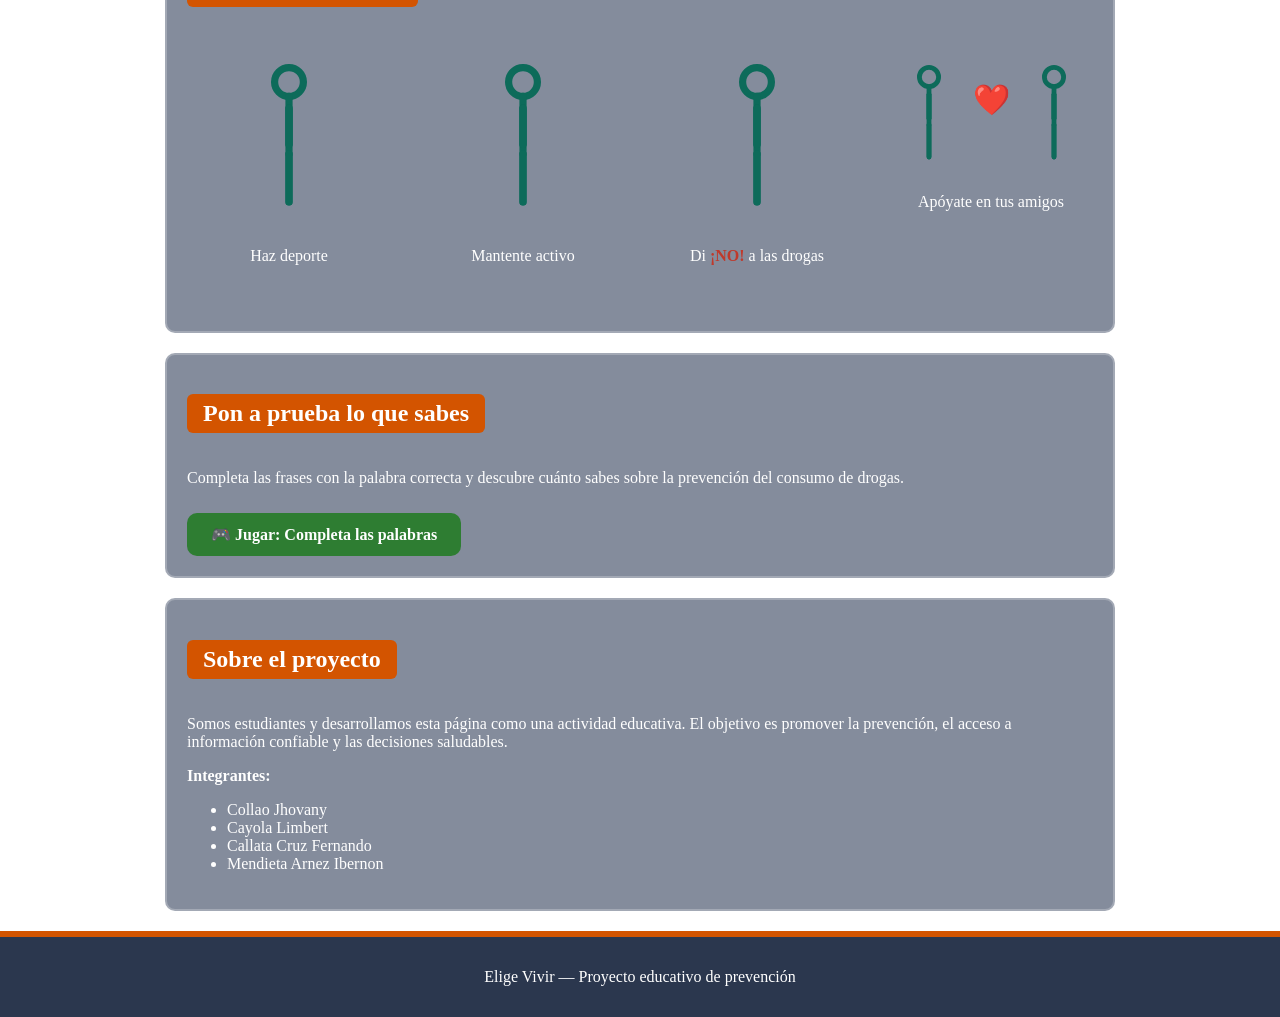
==== commit 49ca2049: "se ha adicionado los 4 DOM" ====
--- a/index.html
+++ b/index.html
@@ -9,6 +9,7 @@
     <link rel="stylesheet" href="css/personas.css">
     <link rel="stylesheet" href="css/juegoDePalabras.css">
     <link rel="stylesheet" href="css/menu.css">
+    
 
 </head>
     <script src="js/menu.js" defer></script>
@@ -30,6 +31,8 @@
     <a href="juegoDePalabras.html">Completa las palabras</a>
     <a href="quiz.html">Cuestionario</a>
     <a href="#equipo">Nuestro equipo</a>
+    <a href="registro.html">Registro</a>
+    <a href="consejos.html">Consejo del día</a>
 </nav>
     </header>
 
